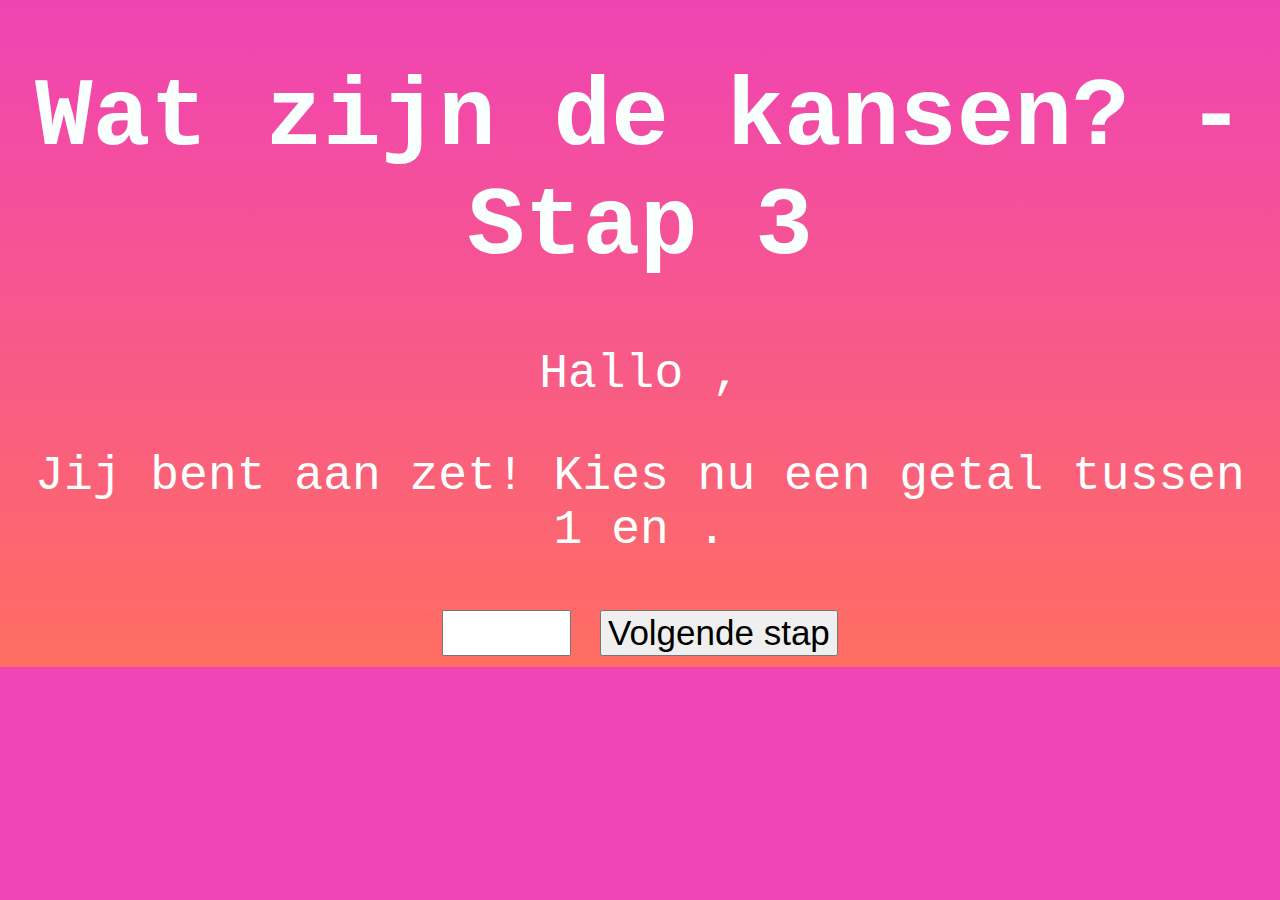
==== actie.html @ cb29774a "Create actie.html" ====
<!DOCTYPE html>
<html>
<head>
    <meta charset="utf-8">
    <meta name="viewport" content="width=device-width, initial-scale=1.0">
    <title>Wat zijn de kansen? - Stap 3</title>
    <link rel="stylesheet" type="text/css" href="style.css">
</head>
<body>
    <div class="container">
        <h1>Wat zijn de kansen? - Stap 3</h1>
        <p>Hallo <span id="uitdager"></span>,</p>
        <p>Jij bent aan zet! Kies nu een getal tussen 1 en <span id="kansen"></span>.</p>
        <form id="actieForm">
            <input type="number" id="actieGetal" name="actieGetal" min="1" max="100">
            <input type="submit" value="Volgende stap">
        </form>
    </div>
    <script>
        var urlParams = new URLSearchParams(window.location.search);
        var uitdager = urlParams.get('uitdager');
        var slachtoffer = urlParams.get('slachtoffer');
        var challenge = urlParams.get('challenge');
        var kansen = urlParams.get('kansen');

        document.getElementById("uitdager").textContent = uitdager;
        document.getElementById("kansen").textContent = kansen;

        document.getElementById("actieForm").addEventListener("submit", function(e) {
            e.preventDefault();
            var actieGetal = document.getElementById("actieGetal").value;
            // Hier kun je de logica toevoegen om te controleren of de actie gelukt is.
            // Bijvoorbeeld: vergelijken met het getal van het slachtoffer en resultaat tonen.
            if (actieGetal == slachtofferGetal) {
                // Actie is gelukt
                window.location.href = "succes.html?uitdager=" + encodeURIComponent(uitdager) + "&slachtoffer=" + encodeURIComponent(slachtoffer) + "&challenge=" + encodeURIComponent(challenge);
            } else {
                // Actie is mislukt
                window.location.href = "mislukt.html?uitdager=" + encodeURIComponent(uitdager) + "&slachtoffer=" + encodeURIComponent(slachtoffer) + "&challenge=" + encodeURIComponent(challenge);
            }
        });
    </script>
</body>
</html>
---- style.css ----
/* Kleurovergang */
body {
  background-color: #f043b4; /* fallback voor oude browsers */
  background-image: linear-gradient(to bottom, #f043b4, #ff6e61);
  background-repeat: no-repeat;
  background-size: cover;
  color: #f8fffc;
  font-family: 'Courier New', Courier, monospace;
  font-size: 3rem;
  text-align: center;
  animation: type 5s steps(30), color 5s ease-in-out infinite alternate;
}

/* Animatie om tekst typend in beeld te brengen */
@keyframes type {
  from {
    width: 0;
  }
  to {
    width: 100%;
  }
}

/* Hysterische kleur van de letters */
@keyframes color {
  0% {
    color: #00FA9a;
  }
  50% {
    color: #fafad2;
  }
  100% {
    color: #f5f5f5;
  }
}

/* Media query voor mobielvriendelijke weergave */
@media (max-width: 768px) {
  body {
    font-size: 2rem;
  }
}
input, button {
  font-size: 35px;
}
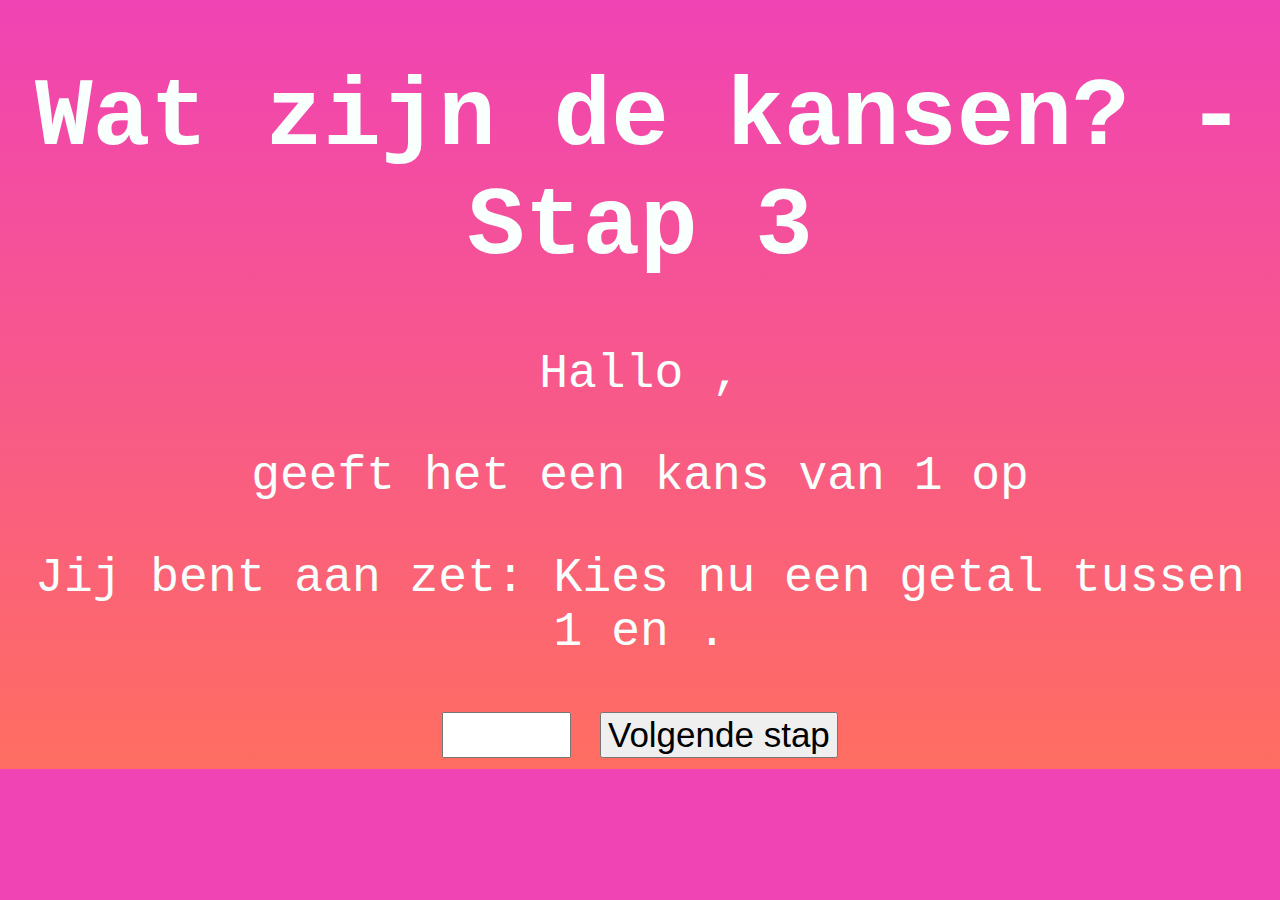
==== commit 916ab11c: "Update actie.html" ====
--- a/actie.html
+++ b/actie.html
@@ -10,7 +10,9 @@
     <div class="container">
         <h1>Wat zijn de kansen? - Stap 3</h1>
         <p>Hallo <span id="uitdager"></span>,</p>
-        <p>Jij bent aan zet! Kies nu een getal tussen 1 en <span id="kansen"></span>.</p>
+        <p> <span id="slachtoffer"></span> geeft het een kans van 1 op <span id="kansen"> dat ze de challenge "<span id="challenge"></span> gaat doen!
+            <br>
+        <p>Jij bent aan zet: Kies nu een getal tussen 1 en <span id="kansen"></span>.</p>
         <form id="actieForm">
             <input type="number" id="actieGetal" name="actieGetal" min="1" max="100">
             <input type="submit" value="Volgende stap">
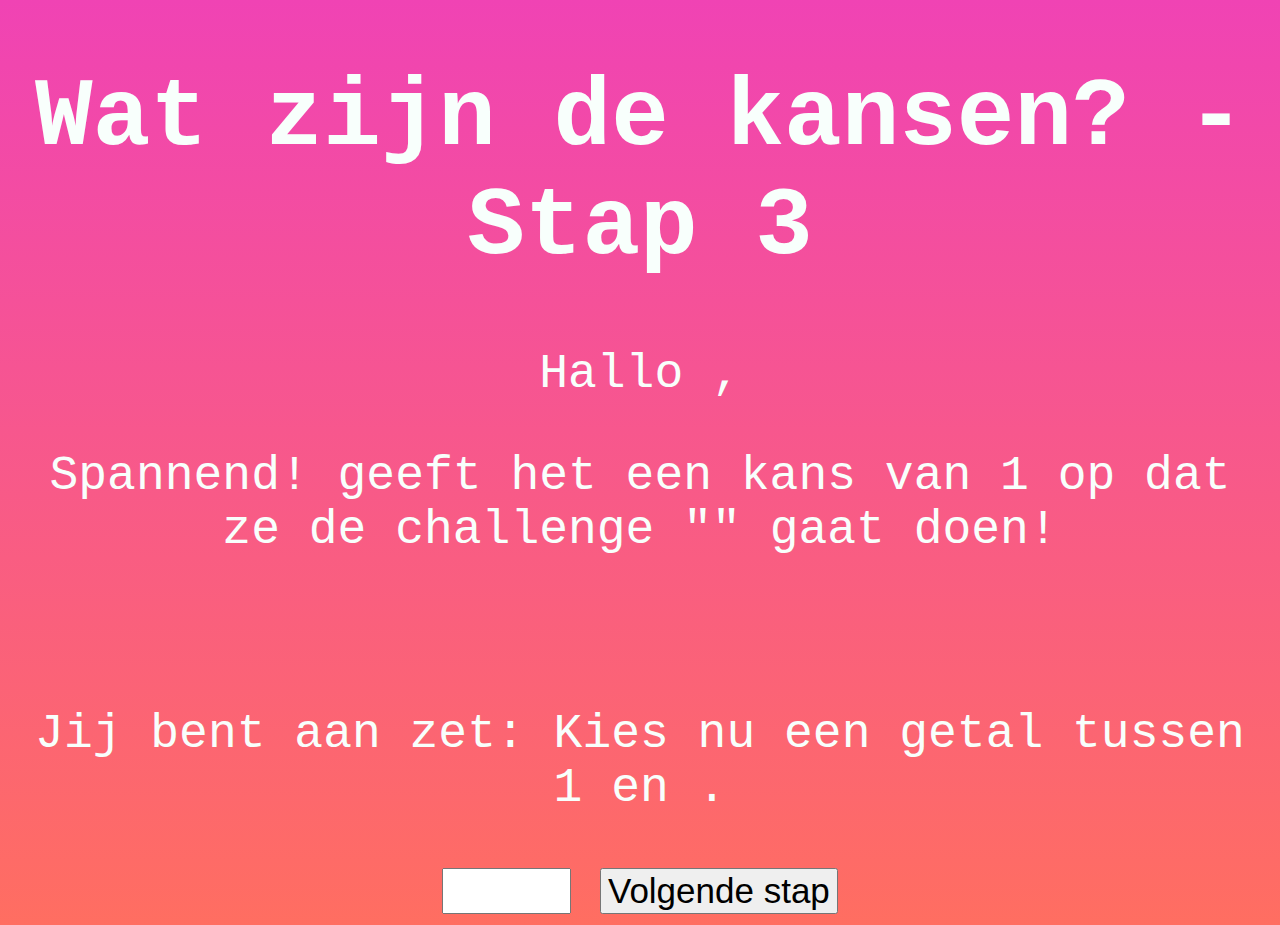
==== commit 60eaf898: "Update actie.html" ====
--- a/actie.html
+++ b/actie.html
@@ -10,7 +10,7 @@
     <div class="container">
         <h1>Wat zijn de kansen? - Stap 3</h1>
         <p>Hallo <span id="uitdager"></span>,</p>
-        <p> <span id="slachtoffer"></span> geeft het een kans van 1 op <span id="kansen"> dat ze de challenge "<span id="challenge"></span> gaat doen!
+        <p>Spannend! <span id="slachtoffer"></span> geeft het een kans van 1 op <span id="kansen"></span> dat ze de challenge "<span id="challenge"></span>" gaat doen!</p>
             <br>
         <p>Jij bent aan zet: Kies nu een getal tussen 1 en <span id="kansen"></span>.</p>
         <form id="actieForm">
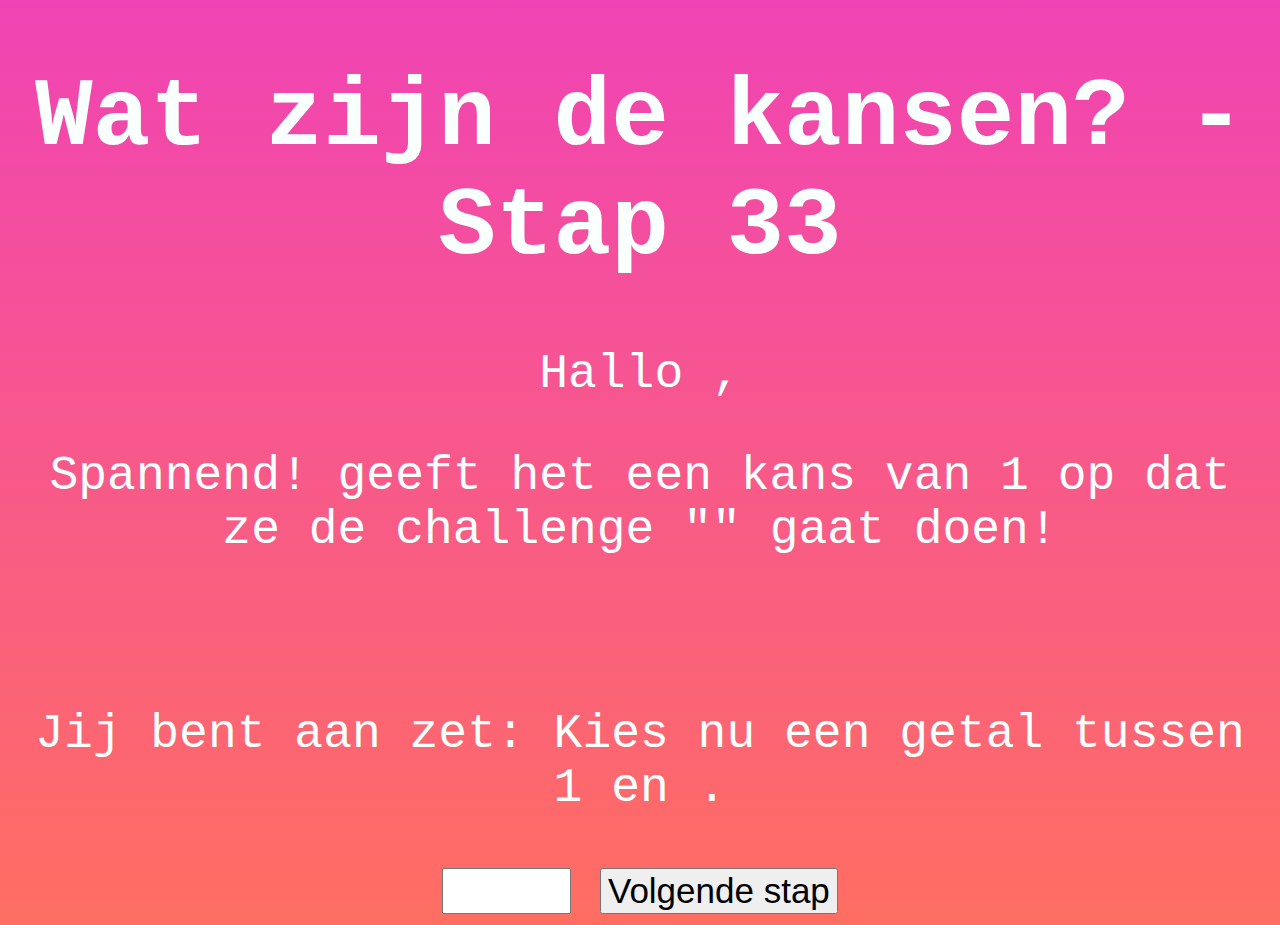
==== commit 71934490: "Update actie.html" ====
--- a/actie.html
+++ b/actie.html
@@ -8,7 +8,7 @@
 </head>
 <body>
     <div class="container">
-        <h1>Wat zijn de kansen? - Stap 3</h1>
+        <h1>Wat zijn de kansen? - Stap 33</h1>
         <p>Hallo <span id="uitdager"></span>,</p>
         <p>Spannend! <span id="slachtoffer"></span> geeft het een kans van 1 op <span id="kansen"></span> dat ze de challenge "<span id="challenge"></span>" gaat doen!</p>
             <br>
@@ -26,6 +26,7 @@
         var kansen = urlParams.get('kansen');
 
         document.getElementById("uitdager").textContent = uitdager;
+        document.getElementById("slachtoffer").textContent = slachtoffer; // Voeg deze lijn toe om slachtoffer weer te geven.
         document.getElementById("kansen").textContent = kansen;
 
         document.getElementById("actieForm").addEventListener("submit", function(e) {
@@ -33,7 +34,7 @@
             var actieGetal = document.getElementById("actieGetal").value;
             // Hier kun je de logica toevoegen om te controleren of de actie gelukt is.
             // Bijvoorbeeld: vergelijken met het getal van het slachtoffer en resultaat tonen.
-            if (actieGetal == slachtofferGetal) {
+            if (actieGetal == slachtoffer) { // Gebruik kansen in plaats van slachtofferGetal.
                 // Actie is gelukt
                 window.location.href = "succes.html?uitdager=" + encodeURIComponent(uitdager) + "&slachtoffer=" + encodeURIComponent(slachtoffer) + "&challenge=" + encodeURIComponent(challenge);
             } else {
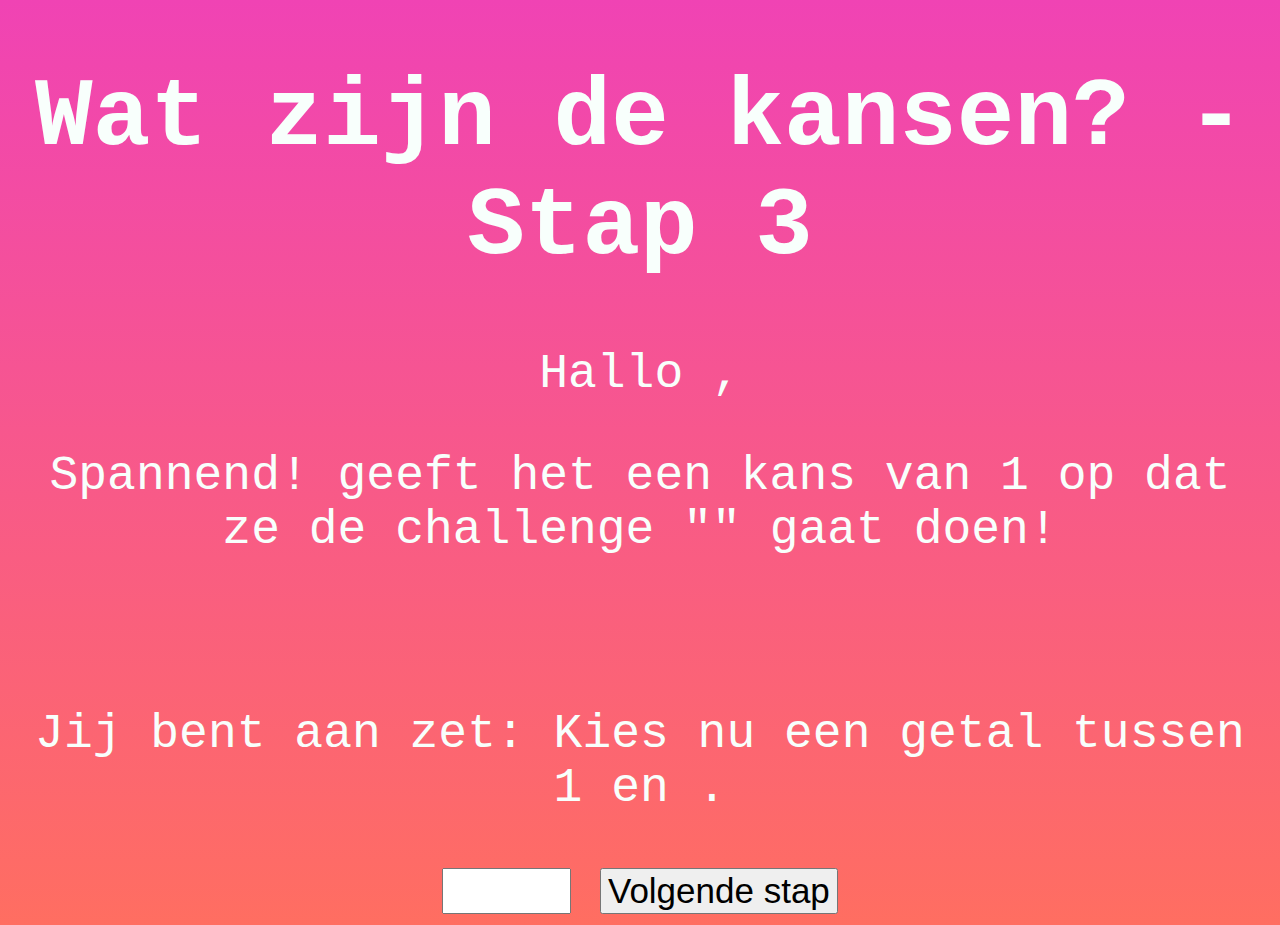
==== commit bb0e7371: "Update actie.html" ====
--- a/actie.html
+++ b/actie.html
@@ -8,7 +8,7 @@
 </head>
 <body>
     <div class="container">
-        <h1>Wat zijn de kansen? - Stap 33</h1>
+        <h1>Wat zijn de kansen? - Stap 3</h1>
         <p>Hallo <span id="uitdager"></span>,</p>
         <p>Spannend! <span id="slachtoffer"></span> geeft het een kans van 1 op <span id="kansen"></span> dat ze de challenge "<span id="challenge"></span>" gaat doen!</p>
             <br>
